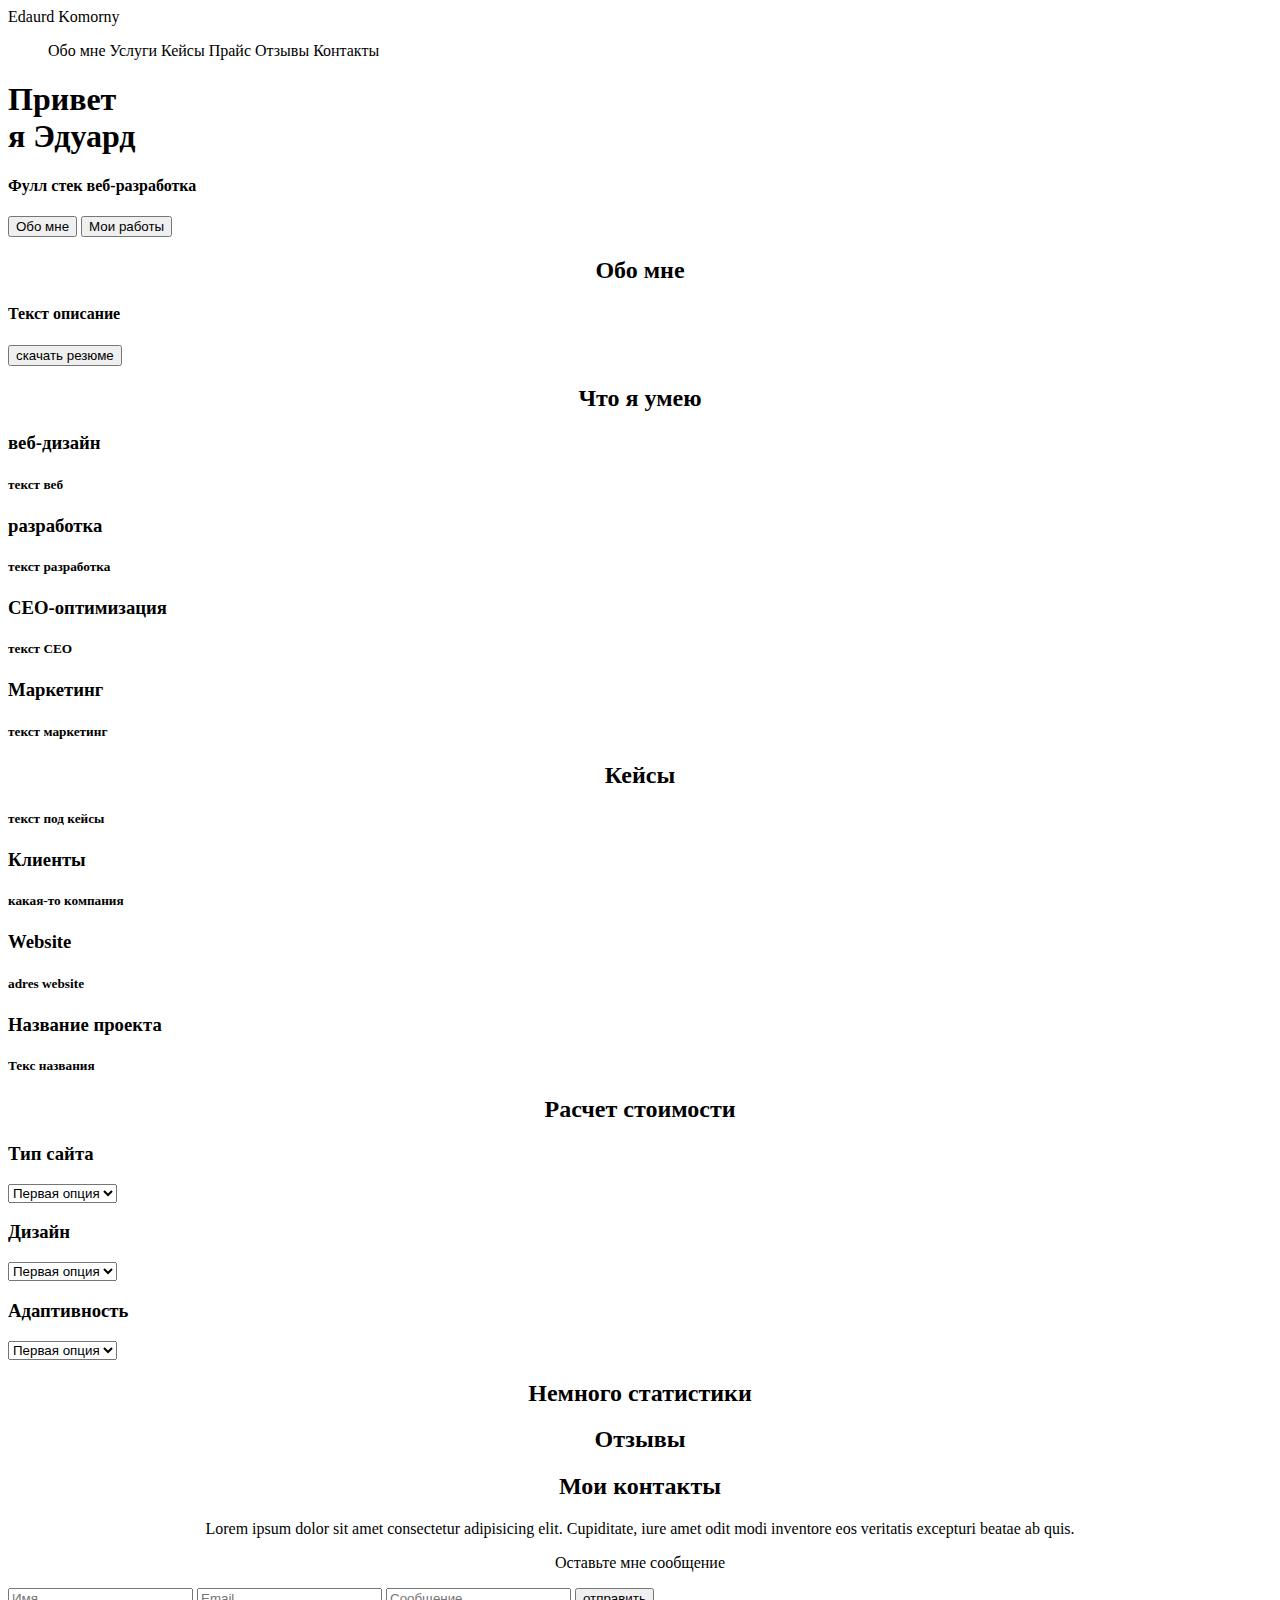
==== dis/index.html @ 68b64d64 "Add files via upload" ====
<!DOCTYPE html>
<html lang="en">

<head>
    <meta charset="UTF-8">
    <meta http-equiv="X-UA-Compatible" content="IE=edge">
    <meta name="viewport" content="width=device-width, initial-scale=1.0">
    <title>Document</title>
    <meta name="description" content="Это моя первая страница">
    <meta name="author" content="Eduard">
    <meta name="robots" content="all">
    <meta property="og:title" content="Это моя первая страница">

</head>

<body>
    <header>
        <nav>
            <div class="logo">Edaurd Komorny</div>
            <div class="menu">
                <ul>
                    <il>Обо мне</il>
                    <il>Услуги</il>
                    <il>Кейсы</il>
                    <il>Прайс</il>
                    <il>Отзывы</il>
                    <il>Контакты</il>
                </ul>
            </div>
        </nav>

    </header>
    <div class="main"><div class="title_conrainer">
        <h1>Привет <br> я Эдуард</h1>
        <h4>Фулл стек веб-разработка</h4>
        <input type="submit" value="Обо мне">
        <input type="submit" value="Мои работы">
    </div>

    <div class="il1">
        <div class="title_il1">
            <h2 align="center">Обо мне </h2>
            <h4>Текст описание</h4>
            <input type="button" value="скачать резюме">

        </div>
    </div>


    <div class="il2">
        <h2 align="center">Что я умею</h2>
        <div class="tittle_il2">
            <h3>веб-дизайн</h3>
            <h5>текст веб</h5>
            <h3>разработка</h3>
            <h5>текст разработка</h5>
            <h3>CEO-оптимизация</h3>
            <h5>текст СЕО</h5>
            <h3>Маркетинг</h3>
            <h5>текст маркетинг</h5>
        </div>
    </div>


    <div class="il3">
        <div class="tittle_il3">
            <h2 align="center">Кейсы</h2>
            <h5>текст под кейсы</h5>
            <!--скрин кейсы-->
            <div class="botm_il3">
                <h3>Клиенты</h3>
                <h5>какая-то компания</h5>
                <h3>Website</h3>
                <h5>adres website</h5>
                <h3>Название проекта</h3>
                <h5>Текс названия</h5>
            </div>

        </div>
    </div>

    <div class="il4">
        <div class="tittle_il4">
            <h2 align="center">Расчет стоимости</h2>
            <div class="price">
                <h3>Тип сайта</h3>
                <select name="list1" id="list" >
                    <option value="op1">Первая опция</option>
                    <option value="op2">Вторая опция</option>
                </select>
                <h3>Дизайн</h3>
                <select name="list2" id="list">
                    <option value="op1">Первая опция</option>
                    <option value="op2">Вторая опция</option>
                </select>
                <h3>Адаптивность</h3>
                <select name="list3" id="list">
                    <option value="op1">Первая опция</option>
                    <option value="op2">Вторая опция</option>
                </select>
            </div>
        </div>
    </div>


    <div class="il5">
        <h2 align="center">Немного статистики</h2>


    </div>


    <div class="reviews">
        <h2 align="center">Отзывы</h2>




    </div>


    <div class="il6">
        <h2 align="center">Мои контакты</h2>
        <p align="center">Lorem ipsum dolor sit amet consectetur adipisicing elit. Cupiditate, iure amet odit modi inventore eos veritatis excepturi beatae ab quis.</p>
        <p align="center">Оставьте мне сообщение</p>
        <input type="text" name="text_input" id="" placeholder="Имя">
        <input type="text" name="text_input" id="" placeholder="Email">
        <input type="text" name="text_input id="" placeholder="Сообщение">
        <input type="button" value="отправить">
        




    </div>













</body>



















</html>
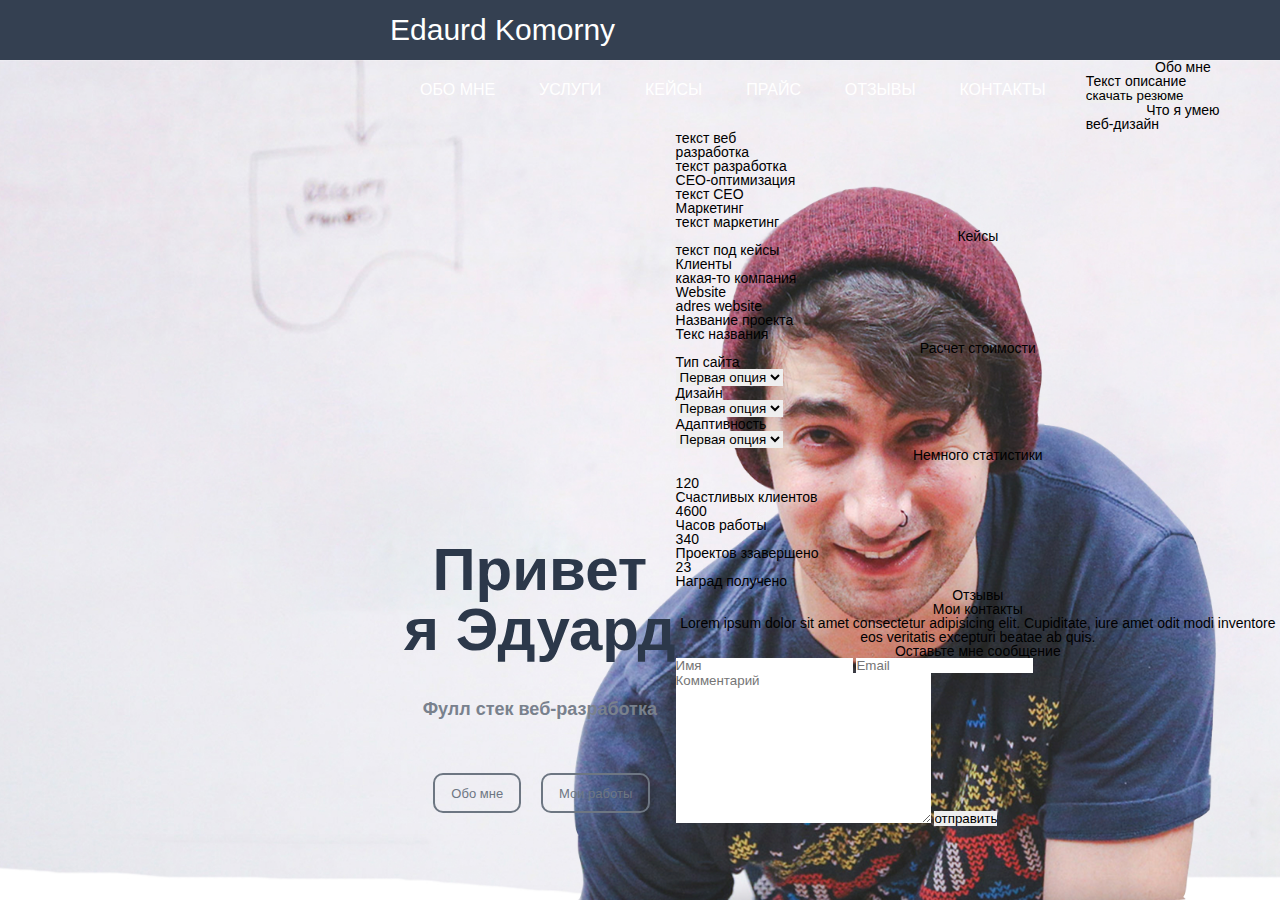
==== commit e8b68020: "Обновил css" ====
--- a/dis/index.html
+++ b/dis/index.html
@@ -10,6 +10,8 @@
     <meta name="author" content="Eduard">
     <meta name="robots" content="all">
     <meta property="og:title" content="Это моя первая страница">
+    <link rel="stylesheet" href="css/reset.css">
+    <link rel="stylesheet" href="css/style.css">
 
 </head>
 
@@ -30,109 +32,124 @@
         </nav>
 
     </header>
-    <div class="main"><div class="title_conrainer">
-        <h1>Привет <br> я Эдуард</h1>
-        <h4>Фулл стек веб-разработка</h4>
-        <input type="submit" value="Обо мне">
-        <input type="submit" value="Мои работы">
-    </div>
+    <div class="main">
+        <div class="tittle_container">
+            <h1>Привет <br> я Эдуард</h1>
+            <h4>Фулл стек веб-разработка</h4>
+            <input type="submit" value="Обо мне">
+            <input type="submit" value="Мои работы">
+        </div>
+        
+        <div class="il1">
+            <div class="title_il1">
+                <h2 align="center">Обо мне </h2>
+                <h4>Текст описание</h4>
+                <input type="button" value="скачать резюме">
 
-    <div class="il1">
-        <div class="title_il1">
-            <h2 align="center">Обо мне </h2>
-            <h4>Текст описание</h4>
-            <input type="button" value="скачать резюме">
+            </div>
+        </div>
+
+
+        <div class="il2">
+            <h2 align="center">Что я умею</h2>
+            <div class="tittle_il2">
+                <h3>веб-дизайн</h3>
+                <h5>текст веб</h5>
+                <h3>разработка</h3>
+                <h5>текст разработка</h5>
+                <h3>CEO-оптимизация</h3>
+                <h5>текст СЕО</h5>
+                <h3>Маркетинг</h3>
+                <h5>текст маркетинг</h5>
+            </div>
+        </div>
+
+
+        <div class="il3">
+            <div class="tittle_il3">
+                <h2 align="center">Кейсы</h2>
+                <h5>текст под кейсы</h5>
+                <!--скрин кейсы-->
+                <div class="botm_il3">
+                    <h3>Клиенты</h3>
+                    <h5>какая-то компания</h5>
+                    <h3>Website</h3>
+                    <h5>adres website</h5>
+                    <h3>Название проекта</h3>
+                    <h5>Текс названия</h5>
+                </div>
+
+            </div>
+        </div>
+
+        <div class="il4">
+            <div class="tittle_il4">
+                <h2 align="center">Расчет стоимости</h2>
+                <div class="price">
+                    <h3>Тип сайта</h3>
+                    <select name="list1" id="list">
+                        <option value="op1">Первая опция</option>
+                        <option value="op2">Вторая опция</option>
+                    </select>
+                    <h3>Дизайн</h3>
+                    <select name="list2" id="list">
+                        <option value="op1">Первая опция</option>
+                        <option value="op2">Вторая опция</option>
+                    </select>
+                    <h3>Адаптивность</h3>
+                    <select name="list3" id="list">
+                        <option value="op1">Первая опция</option>
+                        <option value="op2">Вторая опция</option>
+                    </select>
+                </div>
+            </div>
+        </div>
+
+
+        <div class="il5">
+            <h2 align="center">Немного статистики</h2>
+            <div class="statistic">
+                <!--Картинка-->
+                <img src="" alt="">
+                <p>120 <br>Счастливых клиентов</p>
+
+                <p>4600 <br>Часов работы</p>
+
+                <p>340 <br>Проектов ззавершено</p>
+
+                <p>23 <br>Наград получено</p>
+
+            </div>
+
 
         </div>
-    </div>
 
 
-    <div class="il2">
-        <h2 align="center">Что я умею</h2>
-        <div class="tittle_il2">
-            <h3>веб-дизайн</h3>
-            <h5>текст веб</h5>
-            <h3>разработка</h3>
-            <h5>текст разработка</h5>
-            <h3>CEO-оптимизация</h3>
-            <h5>текст СЕО</h5>
-            <h3>Маркетинг</h3>
-            <h5>текст маркетинг</h5>
-        </div>
-    </div>
-
-
-    <div class="il3">
-        <div class="tittle_il3">
-            <h2 align="center">Кейсы</h2>
-            <h5>текст под кейсы</h5>
-            <!--скрин кейсы-->
-            <div class="botm_il3">
-                <h3>Клиенты</h3>
-                <h5>какая-то компания</h5>
-                <h3>Website</h3>
-                <h5>adres website</h5>
-                <h3>Название проекта</h3>
-                <h5>Текс названия</h5>
-            </div>
-
-        </div>
-    </div>
-
-    <div class="il4">
-        <div class="tittle_il4">
-            <h2 align="center">Расчет стоимости</h2>
-            <div class="price">
-                <h3>Тип сайта</h3>
-                <select name="list1" id="list" >
-                    <option value="op1">Первая опция</option>
-                    <option value="op2">Вторая опция</option>
-                </select>
-                <h3>Дизайн</h3>
-                <select name="list2" id="list">
-                    <option value="op1">Первая опция</option>
-                    <option value="op2">Вторая опция</option>
-                </select>
-                <h3>Адаптивность</h3>
-                <select name="list3" id="list">
-                    <option value="op1">Первая опция</option>
-                    <option value="op2">Вторая опция</option>
-                </select>
-            </div>
-        </div>
-    </div>
-
-
-    <div class="il5">
-        <h2 align="center">Немного статистики</h2>
-
-
-    </div>
-
-
-    <div class="reviews">
-        <h2 align="center">Отзывы</h2>
+        <div class="reviews">
+            <h2 align="center">Отзывы</h2>
 
 
 
 
-    </div>
+        </div>
 
 
-    <div class="il6">
-        <h2 align="center">Мои контакты</h2>
-        <p align="center">Lorem ipsum dolor sit amet consectetur adipisicing elit. Cupiditate, iure amet odit modi inventore eos veritatis excepturi beatae ab quis.</p>
-        <p align="center">Оставьте мне сообщение</p>
-        <input type="text" name="text_input" id="" placeholder="Имя">
-        <input type="text" name="text_input" id="" placeholder="Email">
-        <input type="text" name="text_input id="" placeholder="Сообщение">
-        <input type="button" value="отправить">
-        
+        <div class="il6">
+            <h2 align="center">Мои контакты</h2>
+            <p align="center">Lorem ipsum dolor sit amet consectetur adipisicing elit. Cupiditate, iure amet odit modi
+                inventore eos veritatis excepturi beatae ab quis.</p>
+            <p align="center">Оставьте мне сообщение</p>
+            <input type="text" name="textarea" id="" placeholder="Имя">
+            <input type="text" name="textarea" id="" placeholder="Email">
+            <textarea name="comments" id="" cols="30" rows="10" placeholder="Комментарий"></textarea>
+            <input type="button" value="отправить">
 
 
 
 
-    </div>
+
+        </div>
+                                                            
 
 
 
--- a/dis/css/style.css
+++ b/dis/css/style.css
@@ -0,0 +1,74 @@
+body{
+    font-family: Arial, Helvetica, sans-serif;
+}
+
+
+
+nav{
+    width: 100%;
+    height: 60px;
+    background: #344051;
+}
+
+.logo{
+    color: #fff;
+    font-size: 30px;
+    line-height: 60px;
+    padding-left: 390px;
+    float: left;
+}
+
+.menu{
+    float: left;
+    padding-left: 420px;
+}
+
+.menu il{   
+    line-height: 60px;
+    color: #fff;
+    margin-right: 40px;
+    font-size: 16px;
+    text-transform: uppercase;
+}
+
+.main{
+    width: 100%;
+    height: calc(100% - 60px);
+    background: url(../img/boy.jpg.png) 90% 100%/auto 85% no-repeat ,url(../img/bg.jpg) center/cover no-repeat;
+
+}
+
+
+.tittle_container{
+    float: left;
+    margin: 420px 0px 0px 404px;
+    color: #2c384a;
+    text-align: center;
+}
+
+.tittle_container h1{
+    font-size: 60px;
+    font-weight: bold;
+}
+
+
+.tittle_container h4{
+    margin-top: 40px;
+
+    font-size: 18px;
+    font-weight: bold;
+    color: #79818d;
+}
+
+
+.tittle_container input{
+    height: 40px;
+    text-align: center;
+    border: 2px solid #6d7682;
+    background: none;
+    border-radius: 10px;
+    color: #6d7682;
+    font-size: 13px;
+    padding: 0px 16px;
+    margin: 55px 6px 0px 10px;
+}